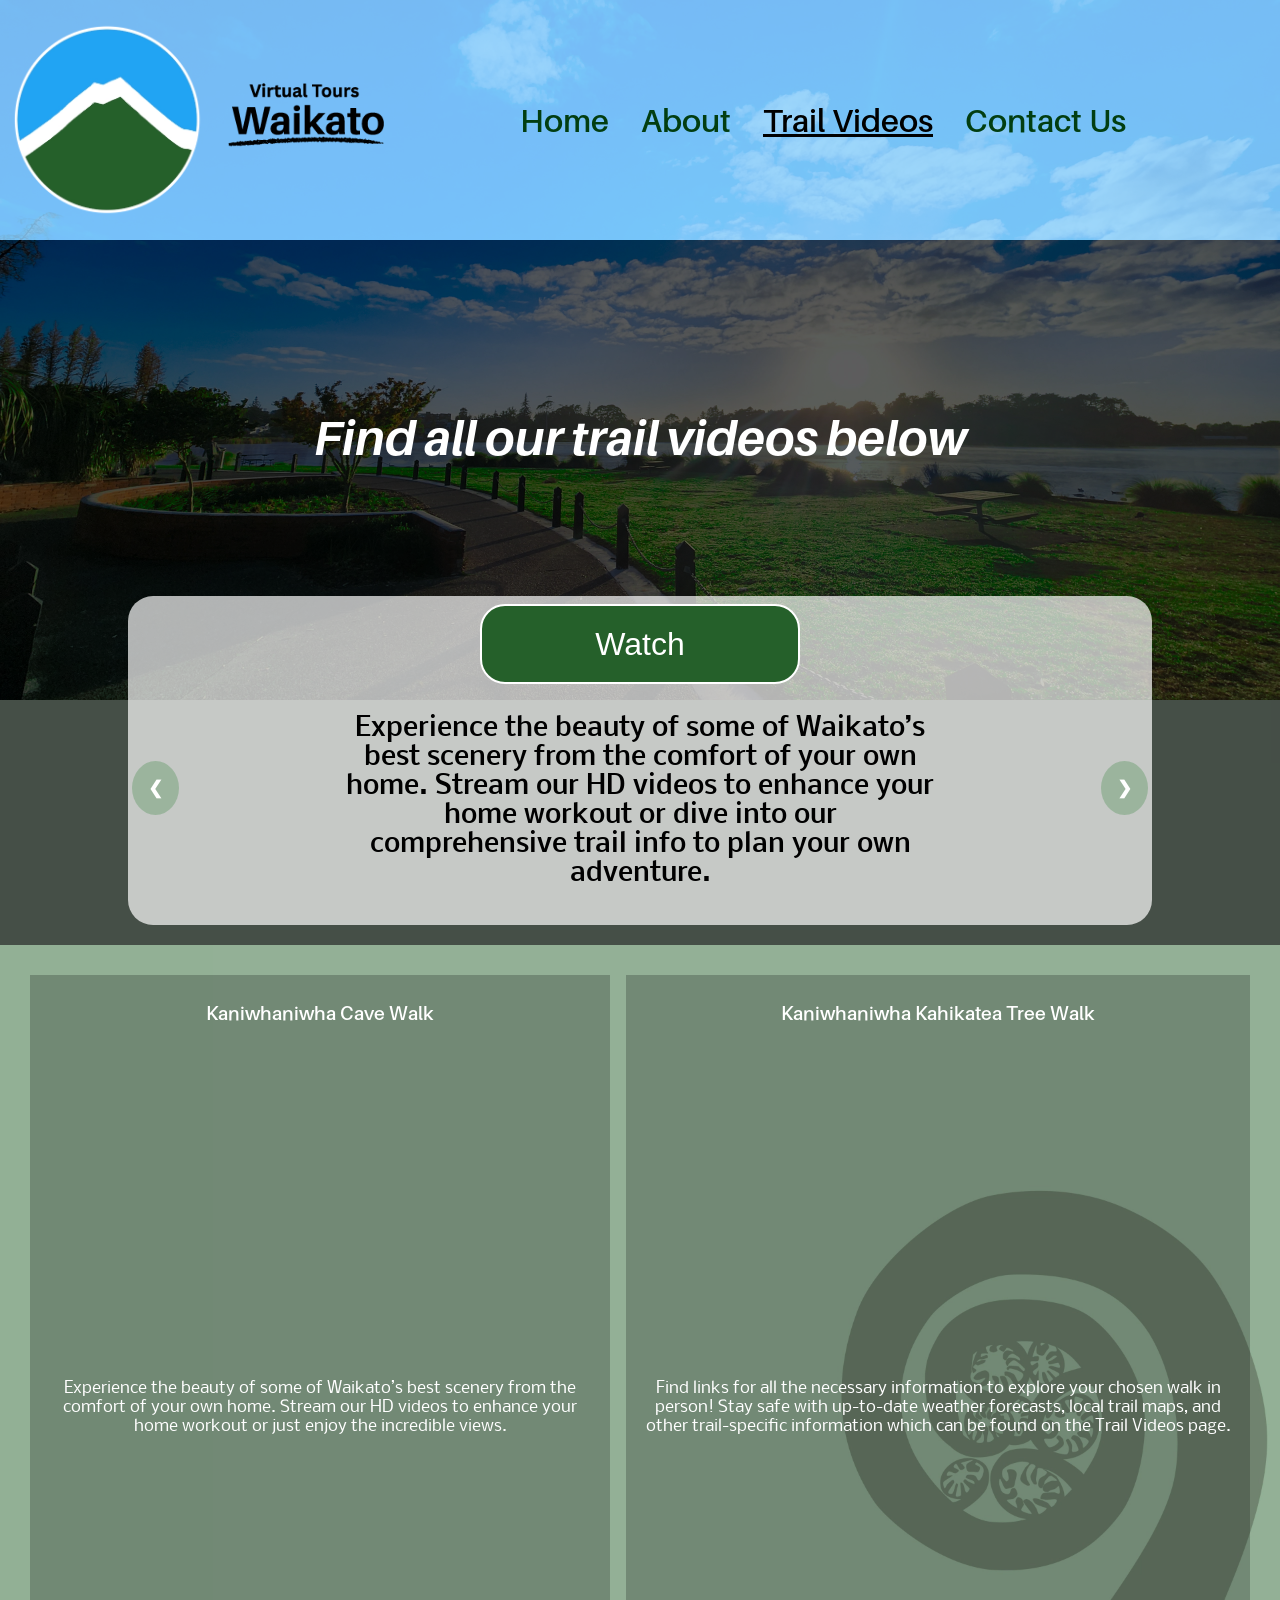
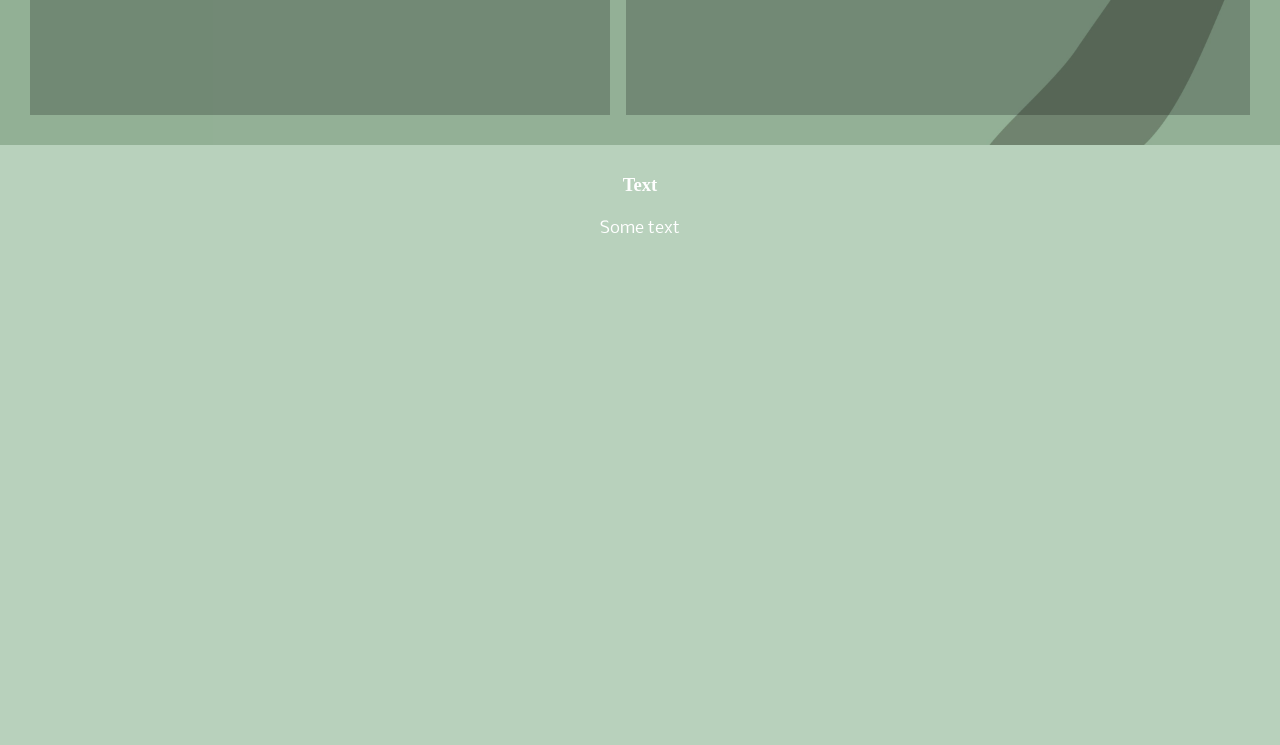
==== videos.html @ e2118567 "Add files via upload Uploaded initial website files" ====
<!Doctype html>
<html lang="en>">
    <head>
        <title>Virtual Tours Waikato | Virtual Walking Videos | Trail Videos Waikato</title>
        <meta charset="UTF-8">
        <meta name="viewport" content="width=device-width, initial-scale=1.0" />
        <link rel="stylesheet" href="css/styles.css">
    </head>
    <body>
        <img src="images/Ham_Lake_1.webp" class="background">
        <div class="content-wrapper">
            
            <div class="top-nav">
                <div class="nav-image">
                    <img src="images/Logo400.webp" alt="Virtual Tours Waikato Logo">
                    <img src="images/Waikato_TextB.png" alt="Virtual Tours Waikato">
                </div>
                <a href="index.html">Home</a>
                <a href="about.html">About</a>
                <a href="tours.html" class="active">Trail Videos</a>
                <a href="contact.html">Contact Us</a>
            </div>
            <div class="header">
                    <div class="logo">
                        <h1>Walking Videos Directory</h1>
                        <h2>Find all our trail videos below</h2>
                    </div>
                    <div class="slideshow-container">
                        <div class="mySlides1">
                        <button href="">Watch</button>
                        <p>Experience the beauty of some of Waikato’s best scenery from the comfort of your own home. 
                            Stream our HD videos to enhance your home workout or dive into our comprehensive trail info to 
                            plan your own adventure.</p>
                        </div>
                        <div class="mySlides1">
                            <button href="">Explore</button>
                            <p>Experience the beauty of some of Waikato’s best scenery from the comfort of your own home. 
                                Stream our HD videos to enhance your home workout or dive into our comprehensive trail info to 
                                plan your own adventure.</p>
                        </div>
                        <div class="mySlides1">
                            <button href="">Share</button>
                            <p>Experience the beauty of some of Waikato’s best scenery from the comfort of your own home. 
                                Stream our HD videos to enhance your home workout or dive into our comprehensive trail info to 
                                plan your own adventure.</p>
                        </div>
                        <a class="prev" onclick="plusSlides(-1,0)">❮</a>
                        <a class="next" onclick="plusSlides(1,0)">❯</a>
                    </div>
            </div>
            <div class="section-cards text">
                <div class="flex-container three no-background">
                    <h2>Kaniwhaniwha Cave Walk</h2>
                    <iframe width="560" height="315" src="https://www.youtube.com/embed/Gx48ieoB7_0?si=S-WtvIYRSiI9zPl1" title="YouTube video player" frameborder="0" allow="accelerometer; autoplay; clipboard-write; encrypted-media; gyroscope; picture-in-picture; web-share" referrerpolicy="strict-origin-when-cross-origin" allowfullscreen></iframe>
                    <p>Experience the beauty of some of Waikato’s best scenery from the comfort of your own home. Stream our HD videos to enhance your home workout or just enjoy the incredible views. </p>
                </div>
                <div class="flex-container four no-background">
                    <h2>Kaniwhaniwha Kahikatea Tree Walk</h2>
                    <iframe width="560" height="315" src="https://www.youtube.com/embed/CWHQrRTlXvQ?si=AcVnZcwRAbgIYSx1" title="YouTube video player" frameborder="0" allow="accelerometer; autoplay; clipboard-write; encrypted-media; gyroscope; picture-in-picture; web-share" referrerpolicy="strict-origin-when-cross-origin" allowfullscreen></iframe>
                    <p>Find links for all the necessary information to explore your chosen walk in person! Stay safe with up-to-date weather forecasts, local trail maps, and other trail-specific information which can be found on the Trail Videos page.</p>
                </div>
            </div>
            <div class="section">
                <div class="flex-container wide">
                    <h3>Text</h3>
                    <p>Some text</p>
                </div>
            </div>
        </div>
        <script src="javascript/imagescript.js"></script>
    </body>
</html>
---- css/styles.css ----
@font-face {
    font-family: 'Aileron-Local';
    src: url(../fonts/Aileron-SemiBold.otf);
    font-weight: bold;
}
@font-face {
    font-family: 'Aileron-Local';
    src: url(../fonts/Aileron-Regular.otf);
}
@font-face {
    font-family: 'Aileron-Local';
    src: url(../fonts/Aileron-BoldItalic.otf);
    font-weight: bold;
    font-style: italic;
}
@font-face {
    font-family: 'Bebas-Local';
    src: url(../fonts/BebasNeue-Regular.ttf);
}
@font-face {
    font-family: 'Nobile Regular';
    font-style: normal;
    font-weight: normal;
    src: local('Nobile Regular'), url('../fonts/Nobile-Regular.woff') format('woff');
    }
    

    @font-face {
    font-family: 'Nobile Italic';
    font-style: normal;
    font-weight: normal;
    src: local('Nobile Italic'), url('../fonts/Nobile-Italic.woff') format('woff');
    }
    

    @font-face {
    font-family: 'Nobile Medium';
    font-style: normal;
    font-weight: normal;
    src: local('Nobile Medium'), url('../fonts/Nobile-Medium.woff') format('woff');
    }
    

    @font-face {
    font-family: 'Nobile Medium Italic';
    font-style: normal;
    font-weight: normal;
    src: local('Nobile Medium Italic'), url('../fonts/Nobile-MediumItalic.woff') format('woff');
    }
    

    @font-face {
    font-family: 'Nobile Bold';
    font-style: normal;
    font-weight: normal;
    src: local('Nobile Bold'), url('../fonts/Nobile-Bold.woff') format('woff');
    }
    

    @font-face {
    font-family: 'Nobile Bold Italic';
    font-style: normal;
    font-weight: normal;
    src: local('Nobile Bold Italic'), url('../fonts/Nobile-BoldItalic.woff') format('woff');
    }
* {
    box-sizing: border-box;
}
body {
    margin: 0px;
    background: #b8d1bc;
}
body p{
    font-family: 'Nobile Medium';
    padding: 4px;
}
img.background {
    position: fixed;
    top: 0;
    left: 0;
    object-fit: contain;
    width: 100vw;
    z-index: -1;
}
div.content-wrapper {
    width: 100%;
}
div.top-nav {
    display: flex;
    column-gap: 2em;
    justify-content: left;
    align-items: center;
    flex-wrap: wrap;
    padding: 8px;
    background: #90d4ffd2; 
    height: 15em;
    width:100%;
    position: absolute;
    top:0;
}
div.nav-image{
    margin-right: 5em; 
}
div.nav-image img {
    float: left;
    height: 200px;
    width: auto;
    object-fit: contain;
}
div.top-nav a{
    color: rgb(2, 62, 17);
    display: block;
    font-size: 2em;
    text-decoration: none;
    transition: 1s;
    font-family: 'Aileron-Local';
    font-weight: bold;
}
div.top-nav a:hover{
    text-decoration: underline;
    color:black;
}
div.top-nav a.active {
    text-decoration: underline;
    color:black;
}
div.header {
    margin-top: 15em;
    height: fit-content;
    overflow: hidden;
    background-position: center;
    background-size: cover;
    padding-bottom: 20px;
    background: rgba(0, 0, 0, 0.622);
}
div.logo{
    margin-top: 8em;
    margin-left: auto;
    margin-right: auto;
    margin-bottom: 8em;
    width: auto;
    height: 100px;
    text-align: center;
    align-content: start;
    color: rgb(255, 255, 255);
    
}
div.logo h1{
    display: none;
}
div.logo h2{
       font-size: 3em;
       font-family: 'Aileron-Local';
       font-weight: bold;
       font-style: italic;
}
div.slideshow-container{
    text-align: center;
    width: 80%;
    position: relative;
    margin-left: auto;
    margin-right: auto;
    padding: 8px;
    /* background: #414141a4; */
    background: #ffffffb0;
    border-radius: 25px;
}
div.slideshow-container button{
    background: #25602a;
    color: #ffffff;
    border-radius: 25px;
    border: 2px #ffffff solid;
    width: 10em;
    height: 2.5em;
    font-size: 2em;
    padding: 6px;
}
div.slideshow-container p{
    color: rgb(0, 0, 0);
    margin-left: 8em;
    margin-right: 8em;
    font-size: 1.6em;
}
.mySlides1 {
    display: none;
}
.prev, .next {
    cursor: pointer;
    position: absolute;
    background: #92b095d2;
    top: 50%;
    width: auto;
    margin-top: 0px;
    padding: 16px;
    color: white;
    font-weight: bold;
    font-size: 18px;
    transition: 0.6s ease;
    border-radius: 0 3px 3px 0;
    user-select: none;
}
.next {
    right: 4px;
    border-radius: 50%;
}
.prev {
    left: 4px;
    border-radius: 50%;
}
.prev:hover, .next:hover {
    background-color: #547e58;
    color: black;
}
div.section{
    display: flex;
    color: #ffffff;
    height: fit-content;
}
div.section-cards {
    display: flex;
    column-count: 2;
    column-gap: 1em;
    column-width: auto;
    flex-wrap: nowrap;
    background: #92b095;
    background-image: url("../images/koru.webp");
    background-position: bottom 0px right 0px;
    background-size:contain;
    background-repeat: no-repeat;
    color: #ffffff;
    height: 800px;
    padding: 30px;
}

.two{
    width: 60%;
    text-align: center;
}
div.flex-container {
    text-align: center;
    padding: 10px;
}
div.flex-container h2 {
    font-size: 1.2em;
    font-family: 'Aileron-Local';
    font-weight: bold;
}
div.flex-container p{
    font-family: 'Nobile Regular';
}
.one{
    width: 40%;
}
div.no-background {
    background-image: none;
    /* background: #90D5FF; */
    background: #00000039;
    color: rgb(255, 255, 255);
}
.wide{
    width: 100%;
    height: 600px;
}
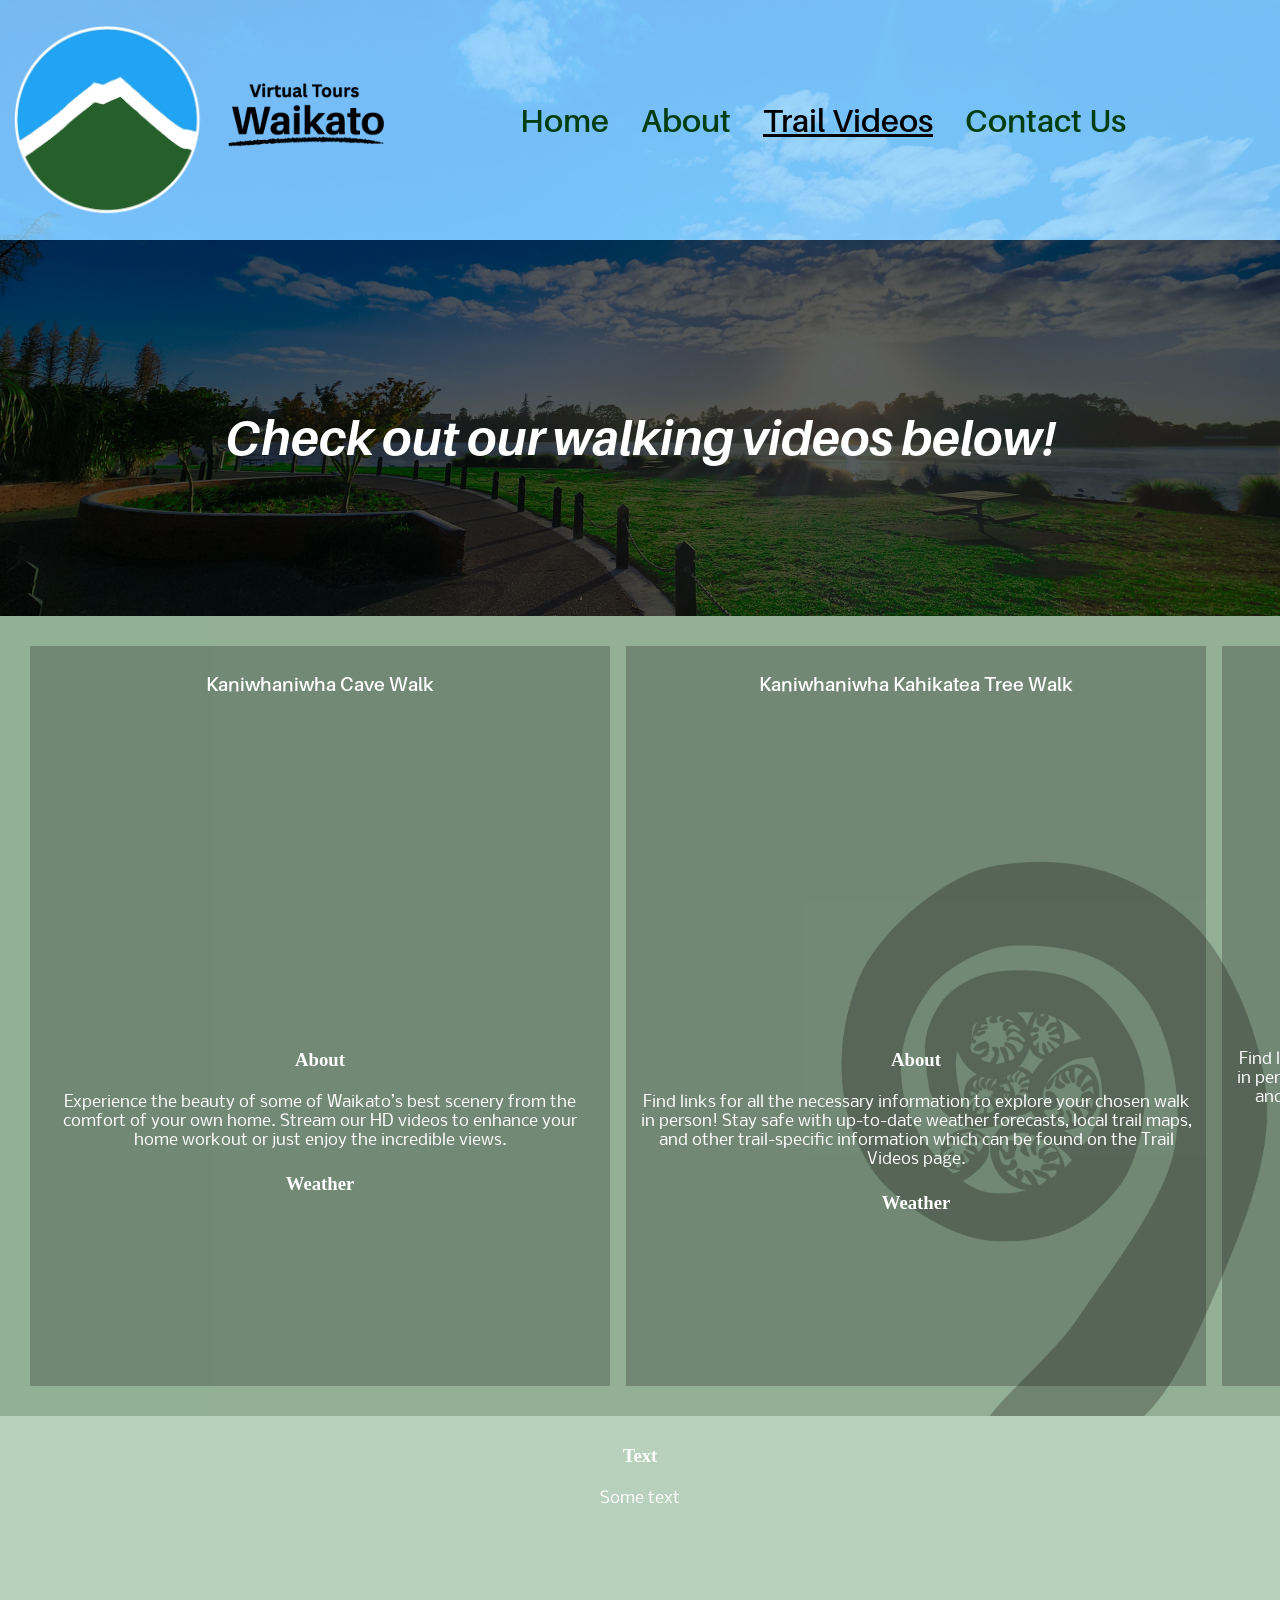
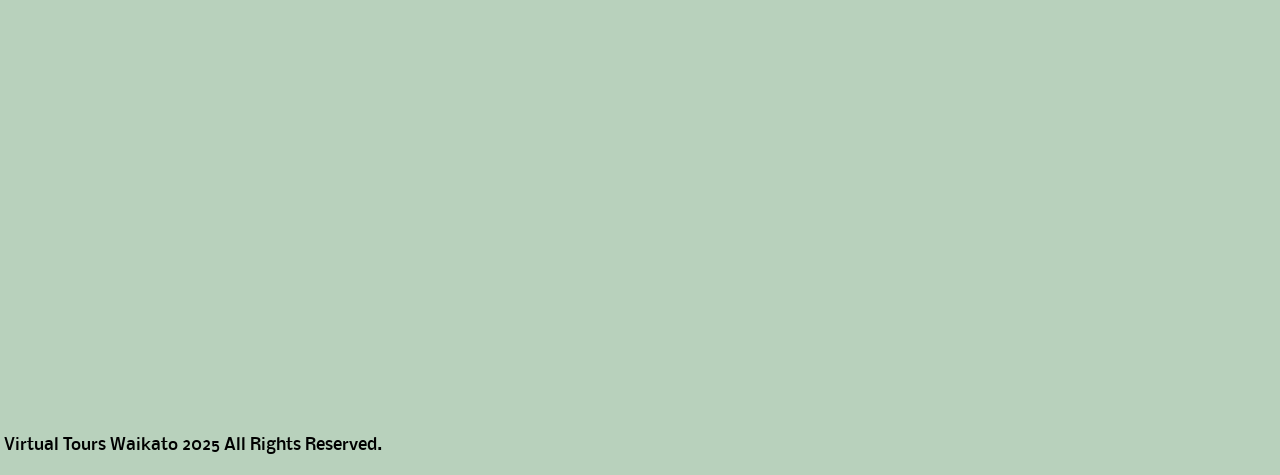
==== commit 01bdd78a: "Add files via upload Added images, resized images, and added weather widgets." ====
--- a/videos.html
+++ b/videos.html
@@ -17,48 +17,43 @@
                 </div>
                 <a href="index.html">Home</a>
                 <a href="about.html">About</a>
-                <a href="tours.html" class="active">Trail Videos</a>
+                <a href="videos.html" class="active">Trail Videos</a>
                 <a href="contact.html">Contact Us</a>
             </div>
             <div class="header">
                     <div class="logo">
                         <h1>Walking Videos Directory</h1>
-                        <h2>Find all our trail videos below</h2>
-                    </div>
-                    <div class="slideshow-container">
-                        <div class="mySlides1">
-                        <button href="">Watch</button>
-                        <p>Experience the beauty of some of Waikato’s best scenery from the comfort of your own home. 
-                            Stream our HD videos to enhance your home workout or dive into our comprehensive trail info to 
-                            plan your own adventure.</p>
-                        </div>
-                        <div class="mySlides1">
-                            <button href="">Explore</button>
-                            <p>Experience the beauty of some of Waikato’s best scenery from the comfort of your own home. 
-                                Stream our HD videos to enhance your home workout or dive into our comprehensive trail info to 
-                                plan your own adventure.</p>
-                        </div>
-                        <div class="mySlides1">
-                            <button href="">Share</button>
-                            <p>Experience the beauty of some of Waikato’s best scenery from the comfort of your own home. 
-                                Stream our HD videos to enhance your home workout or dive into our comprehensive trail info to 
-                                plan your own adventure.</p>
-                        </div>
-                        <a class="prev" onclick="plusSlides(-1,0)">❮</a>
-                        <a class="next" onclick="plusSlides(1,0)">❯</a>
+                        <h2>Check out our walking videos below!</h2>
                     </div>
             </div>
             <div class="section-cards text">
                 <div class="flex-container three no-background">
                     <h2>Kaniwhaniwha Cave Walk</h2>
                     <iframe width="560" height="315" src="https://www.youtube.com/embed/Gx48ieoB7_0?si=S-WtvIYRSiI9zPl1" title="YouTube video player" frameborder="0" allow="accelerometer; autoplay; clipboard-write; encrypted-media; gyroscope; picture-in-picture; web-share" referrerpolicy="strict-origin-when-cross-origin" allowfullscreen></iframe>
+                    <h3>About</h3>
                     <p>Experience the beauty of some of Waikato’s best scenery from the comfort of your own home. Stream our HD videos to enhance your home workout or just enjoy the incredible views. </p>
+                    <h3>Weather</h3>
+                    <iframe id="widget-iframe" width="560px" height="200px"
+ src="https://www.yr.no/en/content/2-6240720/table.html" allowtransparency="true" style="border:none"></iframe>
                 </div>
                 <div class="flex-container four no-background">
                     <h2>Kaniwhaniwha Kahikatea Tree Walk</h2>
                     <iframe width="560" height="315" src="https://www.youtube.com/embed/CWHQrRTlXvQ?si=AcVnZcwRAbgIYSx1" title="YouTube video player" frameborder="0" allow="accelerometer; autoplay; clipboard-write; encrypted-media; gyroscope; picture-in-picture; web-share" referrerpolicy="strict-origin-when-cross-origin" allowfullscreen></iframe>
+                    <h3>About</h3>
                     <p>Find links for all the necessary information to explore your chosen walk in person! Stay safe with up-to-date weather forecasts, local trail maps, and other trail-specific information which can be found on the Trail Videos page.</p>
+                <h3>Weather</h3>
+                <iframe id="widget-iframe" width="560px" height="200px"
+ src="https://www.yr.no/en/content/2-6240720/table.html" allowtransparency="true" style="border:none"></iframe>
                 </div>
+                <div class="flex-container four no-background">
+                    <h2>Pakahakaha Walk</h2>
+                    <iframe width="560" height="315" src="https://www.youtube.com/embed/1mm7AN03ols?si=Ugg0sV1-GuYXLGyC" title="YouTube video player" frameborder="0" allow="accelerometer; autoplay; clipboard-write; encrypted-media; gyroscope; picture-in-picture; web-share" referrerpolicy="strict-origin-when-cross-origin" allowfullscreen></iframe>
+                    <p>Find links for all the necessary information to explore your chosen walk in person! Stay safe with up-to-date weather forecasts, local trail maps, and other trail-specific information which can be found on the Trail Videos page.</p>
+                    <h3>Weather</h3>
+                    <iframe id="widget-iframe" width="560px" height="200px"
+ src="https://www.yr.no/en/content/2-6235414/table.html" allowtransparency="true" style="border:none"></iframe>
+                </div>
+                
             </div>
             <div class="section">
                 <div class="flex-container wide">
@@ -67,6 +62,11 @@
                 </div>
             </div>
         </div>
+        <div class="footer">
+            <div class="white-line">
+            </div>
+            <p>Virtual Tours Waikato 2025 All Rights Reserved.</p>
+        </div>
         <script src="javascript/imagescript.js"></script>
     </body>
 </html>
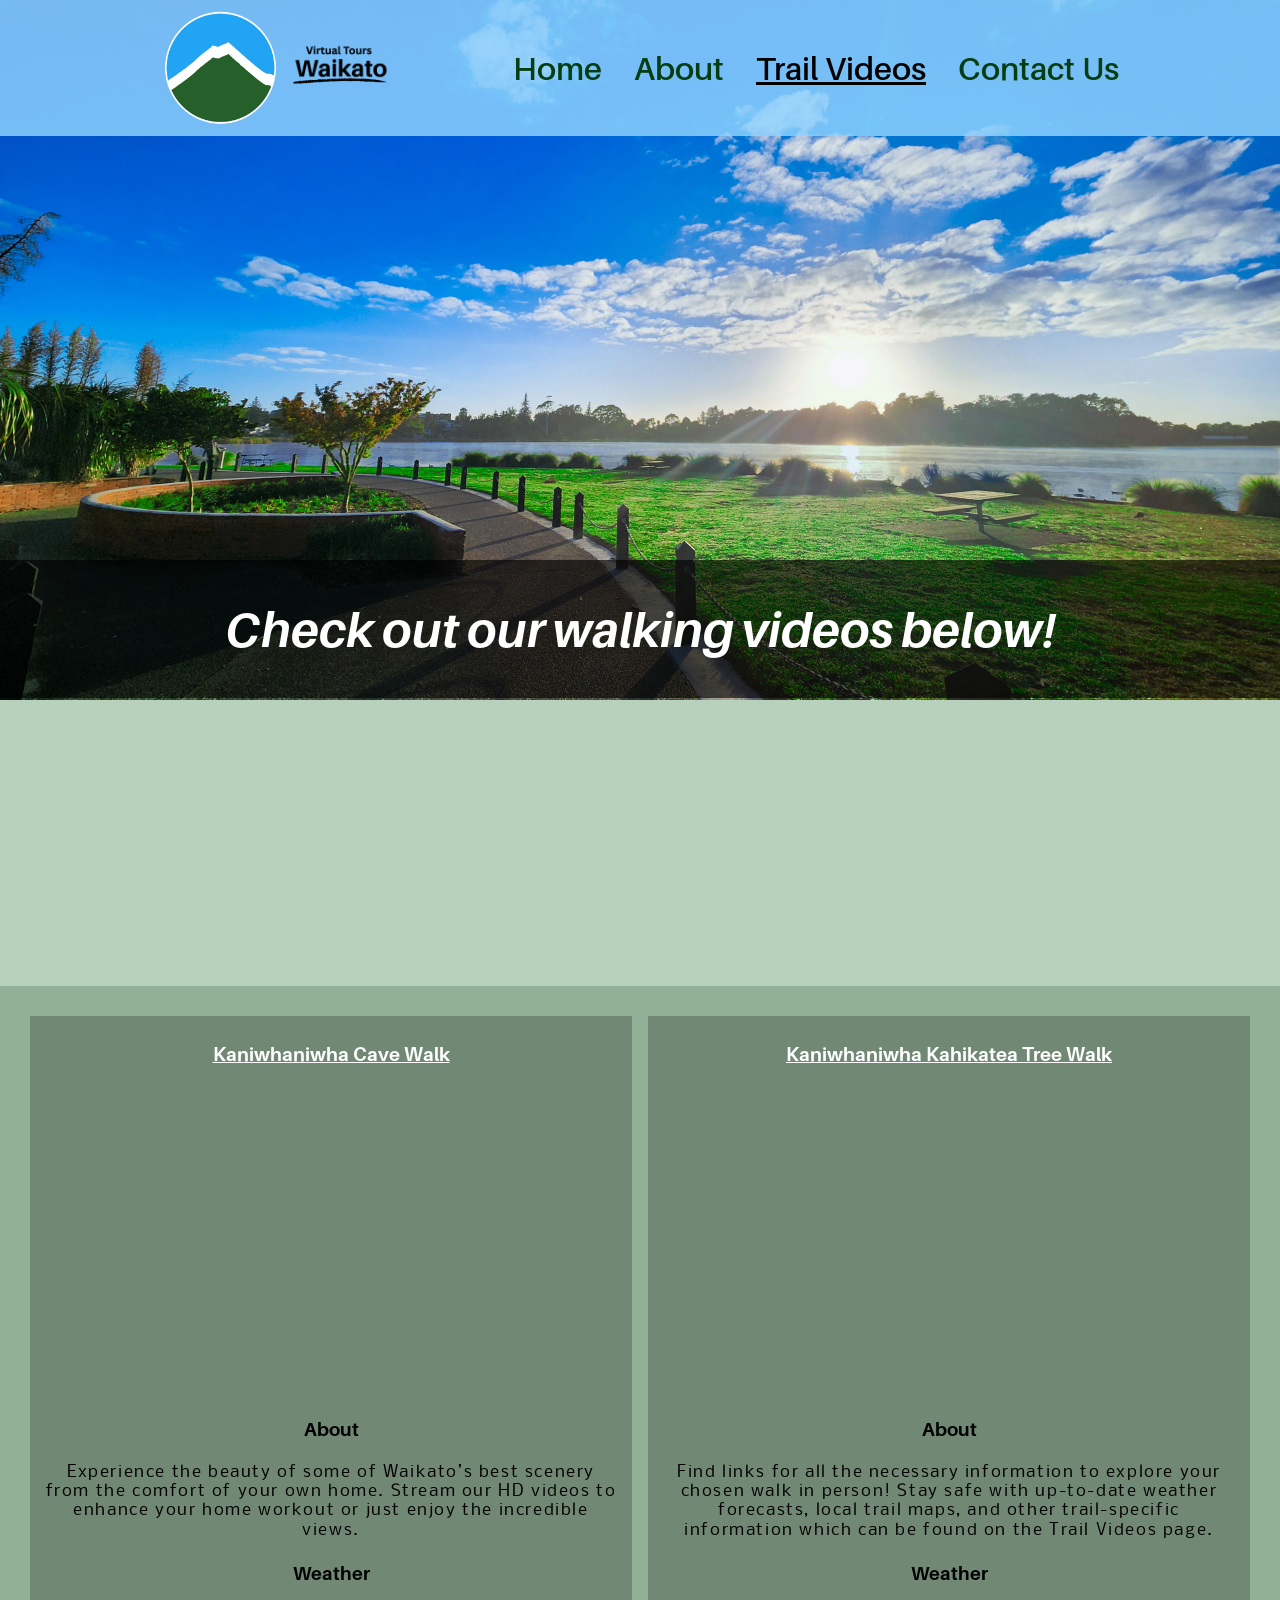
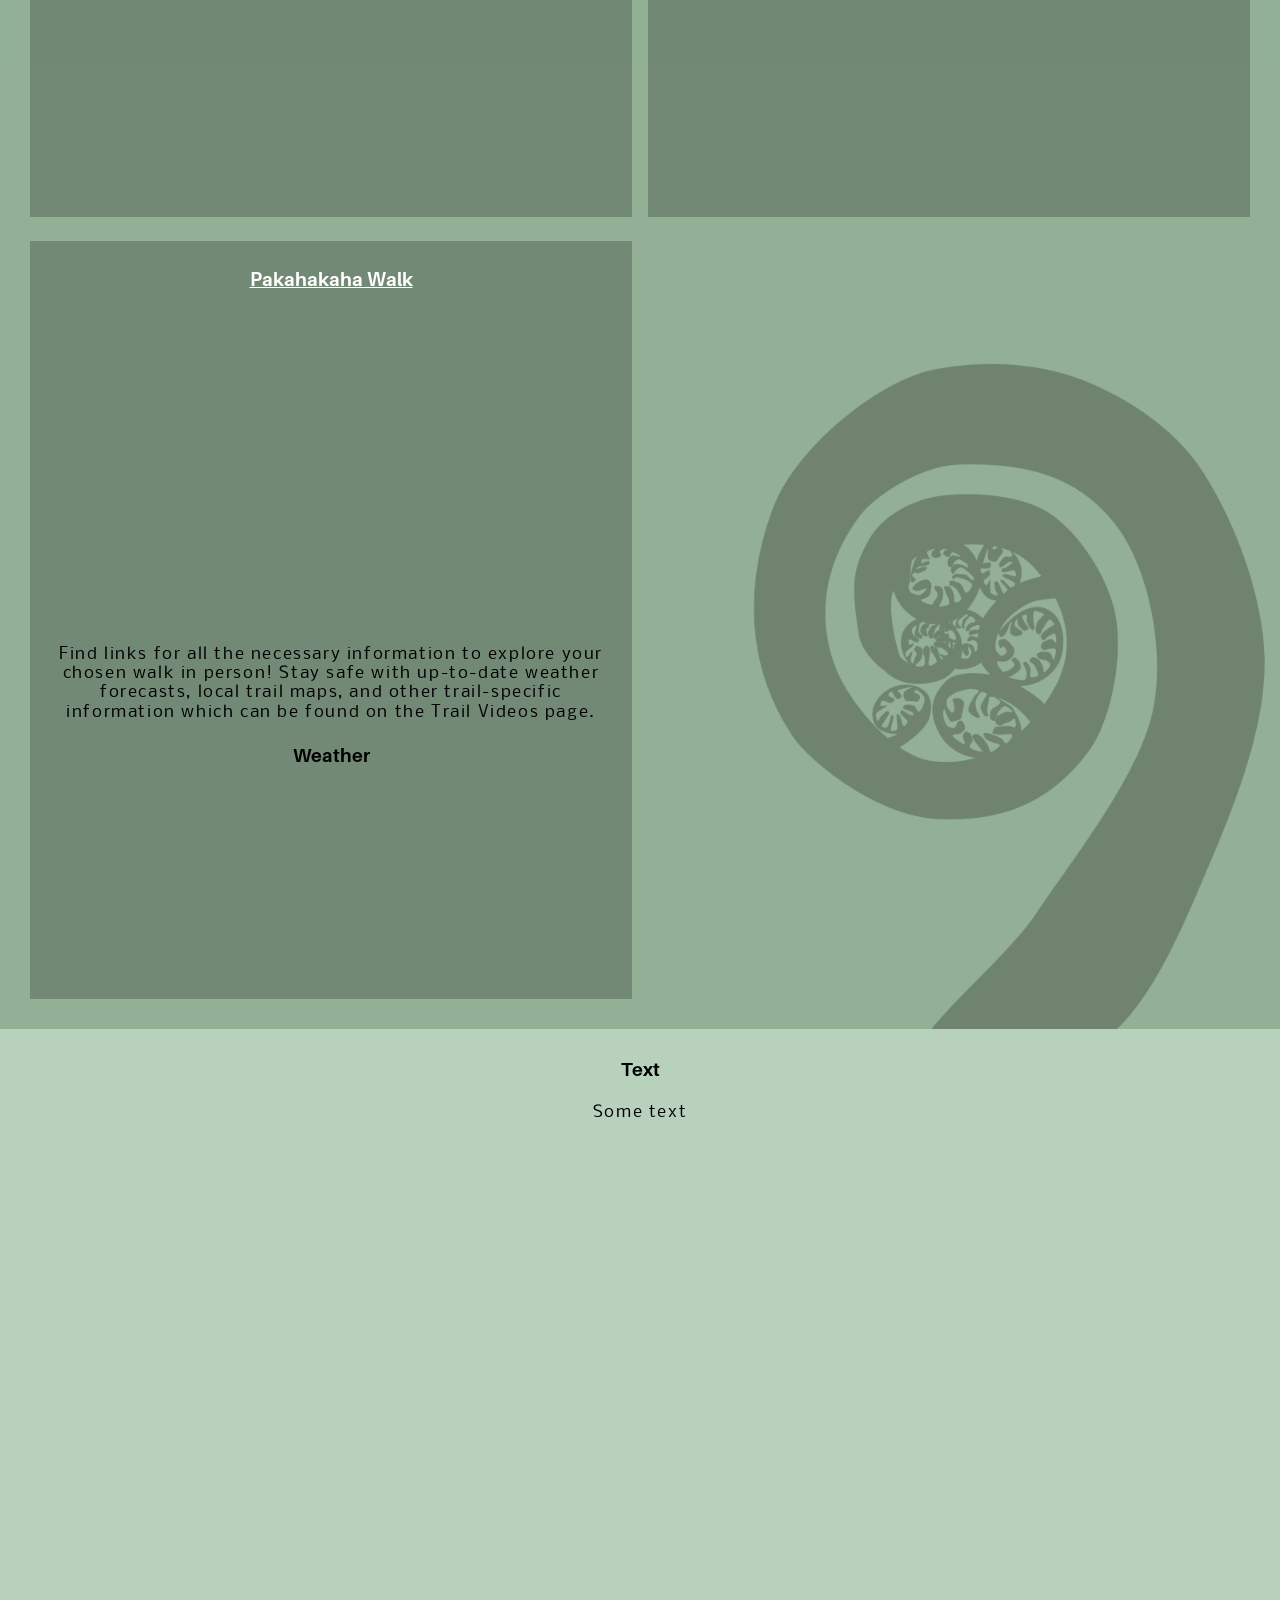
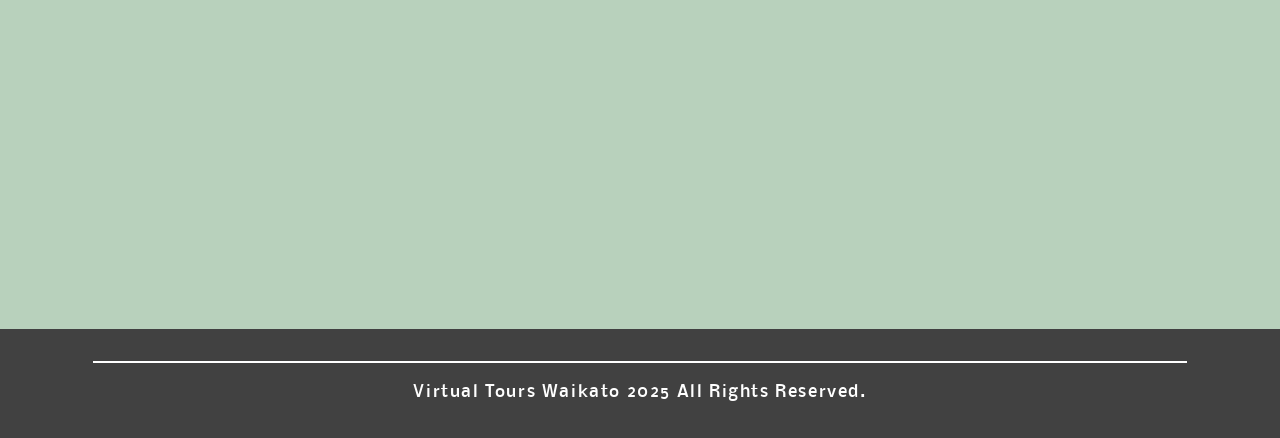
==== commit 1b997273: "Add files via upload updated format" ====
--- a/videos.html
+++ b/videos.html
@@ -28,7 +28,7 @@
             </div>
             <div class="section-cards text">
                 <div class="flex-container three no-background">
-                    <h2>Kaniwhaniwha Cave Walk</h2>
+                    <h2 class="videos">Kaniwhaniwha Cave Walk</h2>
                     <iframe width="560" height="315" src="https://www.youtube.com/embed/Gx48ieoB7_0?si=S-WtvIYRSiI9zPl1" title="YouTube video player" frameborder="0" allow="accelerometer; autoplay; clipboard-write; encrypted-media; gyroscope; picture-in-picture; web-share" referrerpolicy="strict-origin-when-cross-origin" allowfullscreen></iframe>
                     <h3>About</h3>
                     <p>Experience the beauty of some of Waikato’s best scenery from the comfort of your own home. Stream our HD videos to enhance your home workout or just enjoy the incredible views. </p>
@@ -37,7 +37,7 @@
  src="https://www.yr.no/en/content/2-6240720/table.html" allowtransparency="true" style="border:none"></iframe>
                 </div>
                 <div class="flex-container four no-background">
-                    <h2>Kaniwhaniwha Kahikatea Tree Walk</h2>
+                    <h2 class="videos">Kaniwhaniwha Kahikatea Tree Walk</h2>
                     <iframe width="560" height="315" src="https://www.youtube.com/embed/CWHQrRTlXvQ?si=AcVnZcwRAbgIYSx1" title="YouTube video player" frameborder="0" allow="accelerometer; autoplay; clipboard-write; encrypted-media; gyroscope; picture-in-picture; web-share" referrerpolicy="strict-origin-when-cross-origin" allowfullscreen></iframe>
                     <h3>About</h3>
                     <p>Find links for all the necessary information to explore your chosen walk in person! Stay safe with up-to-date weather forecasts, local trail maps, and other trail-specific information which can be found on the Trail Videos page.</p>
@@ -46,7 +46,7 @@
  src="https://www.yr.no/en/content/2-6240720/table.html" allowtransparency="true" style="border:none"></iframe>
                 </div>
                 <div class="flex-container four no-background">
-                    <h2>Pakahakaha Walk</h2>
+                    <h2 class="videos">Pakahakaha Walk</h2>
                     <iframe width="560" height="315" src="https://www.youtube.com/embed/1mm7AN03ols?si=Ugg0sV1-GuYXLGyC" title="YouTube video player" frameborder="0" allow="accelerometer; autoplay; clipboard-write; encrypted-media; gyroscope; picture-in-picture; web-share" referrerpolicy="strict-origin-when-cross-origin" allowfullscreen></iframe>
                     <p>Find links for all the necessary information to explore your chosen walk in person! Stay safe with up-to-date weather forecasts, local trail maps, and other trail-specific information which can be found on the Trail Videos page.</p>
                     <h3>Weather</h3>
@@ -55,9 +55,9 @@
                 </div>
                 
             </div>
-            <div class="section">
+            <div class="section-picture-view">
                 <div class="flex-container wide">
-                    <h3>Text</h3>
+                    <h3 class="home-page">Text</h3>
                     <p>Some text</p>
                 </div>
             </div>
--- a/css/styles.css
+++ b/css/styles.css
@@ -1,11 +1,11 @@
 @font-face {
     font-family: 'Aileron-Local';
+    src: url(../fonts/Aileron-Bold.otf);
+}
+@font-face {
+    font-family: 'Aileron-Local-SemiB';
     src: url(../fonts/Aileron-SemiBold.otf);
     font-weight: bold;
-}
-@font-face {
-    font-family: 'Aileron-Local';
-    src: url(../fonts/Aileron-Regular.otf);
 }
 @font-face {
     font-family: 'Aileron-Local';
@@ -63,6 +63,19 @@
     font-weight: normal;
     src: local('Nobile Bold Italic'), url('../fonts/Nobile-BoldItalic.woff') format('woff');
     }
+@keyframes slide-in {
+    from {
+        translate: 100% 0;
+        scale: 200% 1;
+        opacity: 0;
+    }
+      
+    to {
+        translate: 0 0;
+        scale: 100% 1;
+        opacity: 1;
+    }
+}
 * {
     box-sizing: border-box;
 }
@@ -71,8 +84,10 @@
     background: #b8d1bc;
 }
 body p{
-    font-family: 'Nobile Medium';
+    font-family: 'Nobile Regular';
     padding: 4px;
+    letter-spacing: 0.1em;
+    line-height: 1.2em;
 }
 img.background {
     position: fixed;
@@ -88,12 +103,12 @@
 div.top-nav {
     display: flex;
     column-gap: 2em;
-    justify-content: left;
+    justify-content: center;
     align-items: center;
     flex-wrap: wrap;
     padding: 8px;
     background: #90d4ffd2; 
-    height: 15em;
+    height: 8.5em;
     width:100%;
     position: absolute;
     top:0;
@@ -103,7 +118,7 @@
 }
 div.nav-image img {
     float: left;
-    height: 200px;
+    height: 120px;
     width: auto;
     object-fit: contain;
 }
@@ -113,7 +128,7 @@
     font-size: 2em;
     text-decoration: none;
     transition: 1s;
-    font-family: 'Aileron-Local';
+    font-family: 'Aileron-Local-SemiB';
     font-weight: bold;
 }
 div.top-nav a:hover{
@@ -125,25 +140,29 @@
     color:black;
 }
 div.header {
-    margin-top: 15em;
+    margin-top: 34em;
     height: fit-content;
     overflow: hidden;
     background-position: center;
     background-size: cover;
-    padding-bottom: 20px;
-    background: rgba(0, 0, 0, 0.622);
+    padding-bottom: 10em;
+    
 }
 div.logo{
-    margin-top: 8em;
+    margin-top: 1em;
     margin-left: auto;
     margin-right: auto;
     margin-bottom: 8em;
     width: auto;
-    height: 100px;
-    text-align: center;
-    align-content: start;
+    text-align: center;
+    align-content: center;
     color: rgb(255, 255, 255);
-    
+    background: rgba(0, 0, 0, 0.622);
+    
+}
+div.logo p{
+    font-size: 2em;
+    font-family: 'Nobile Medium';
 }
 div.logo h1{
     display: none;
@@ -160,13 +179,15 @@
     position: relative;
     margin-left: auto;
     margin-right: auto;
-    padding: 8px;
-    /* background: #414141a4; */
+    padding: 12px;
     background: #ffffffb0;
     border-radius: 25px;
+    height: 500px;
 }
 div.slideshow-container button{
-    background: #25602a;
+    font-family: 'Aileron-Local-SemiB';
+    background: linear-gradient(to left, #25602a 50%, #90d4ff 50%) right;
+    background-size: 200% 100%;
     color: #ffffff;
     border-radius: 25px;
     border: 2px #ffffff solid;
@@ -174,25 +195,50 @@
     height: 2.5em;
     font-size: 2em;
     padding: 6px;
+    transition: 1s ease;
+}
+div.slideshow-container button:hover {
+    cursor: pointer;
+    background-position: left;
+    color: black;
 }
 div.slideshow-container p{
     color: rgb(0, 0, 0);
-    margin-left: 8em;
-    margin-right: 8em;
+    margin-left: 2em;
+    margin-right: 2em;
     font-size: 1.6em;
+    transition: 2s;
 }
 .mySlides1 {
     display: none;
+}
+div.side-by-side {
+    margin-top: 2em;
+    display: grid;
+    grid-template-columns: 2fr 1fr;
+}
+div.side-by-side picture {
+    align-self: center;
+}
+div.side-by-side picture img {
+    border-radius: 15px;
+    border: 2px black solid;
+    height: 200px;
+    align-items: center;
+}
+.slide-in {
+    animation-duration: 1.5s;
+    animation-name: slide-in;
 }
 .prev, .next {
     cursor: pointer;
     position: absolute;
-    background: #92b095d2;
+    background-color: #547e58;
     top: 50%;
     width: auto;
     margin-top: 0px;
     padding: 16px;
-    color: white;
+    color: rgb(255, 255, 255);
     font-weight: bold;
     font-size: 18px;
     transition: 0.6s ease;
@@ -209,26 +255,36 @@
 }
 .prev:hover, .next:hover {
     background-color: #547e58;
-    color: black;
+    background: #92b095d2;
+    color: rgb(0, 0, 0);
 }
 div.section{
-    display: flex;
-    color: #ffffff;
-    height: fit-content;
-}
-div.section-cards {
-    display: flex;
-    column-count: 2;
-    column-gap: 1em;
-    column-width: auto;
-    flex-wrap: nowrap;
+    width: 100%;
     background: #92b095;
     background-image: url("../images/koru.webp");
     background-position: bottom 0px right 0px;
     background-size:contain;
     background-repeat: no-repeat;
     color: #ffffff;
-    height: 800px;
+    height: fit-content;
+}
+
+.section-picture-view {
+    height: 100vh;
+    background: transparent;
+}
+div.section-cards {
+    display: grid;
+    grid-template-columns: 1fr 1fr;
+    row-gap: 1.5em;
+    column-gap: 1em;
+    background: #92b095;
+    background-image: url("../images/koru.webp");
+    background-position: bottom 0px right 0px;
+    background-size:contain;
+    background-repeat: no-repeat;
+    color: #ffffff;
+    height: fit-content;
     padding: 30px;
 }
 
@@ -240,13 +296,30 @@
     text-align: center;
     padding: 10px;
 }
-div.flex-container h2 {
+div.flex-container-2{
+    display: grid;
+    grid-template-columns: 1fr 2fr;
+}
+h2.videos {
     font-size: 1.2em;
     font-family: 'Aileron-Local';
     font-weight: bold;
+    text-decoration: underline;
+}
+h2.home-page {
+    color: black;
+    text-decoration: none;
+    font-size: 2em;
+    text-decoration: none;
 }
 div.flex-container p{
     font-family: 'Nobile Regular';
+    color: black;
+}
+div.flex-container h3 {
+    color: black;
+    font-weight: bold;
+    font-family: 'Aileron-Local';
 }
 .one{
     width: 40%;
@@ -261,3 +334,21 @@
     width: 100%;
     height: 600px;
 }
+div.white-line {
+    height: 2px;
+    width: 90%;
+    margin: auto;
+    background: white;
+}
+div.footer{
+    padding: 2em;
+    background: #414141;
+    width: 100%;
+    text-align: center;
+}
+div.footer p {
+    margin-bottom: 0;
+    color: white;
+    font-family: 'Nobile Medium';
+
+}
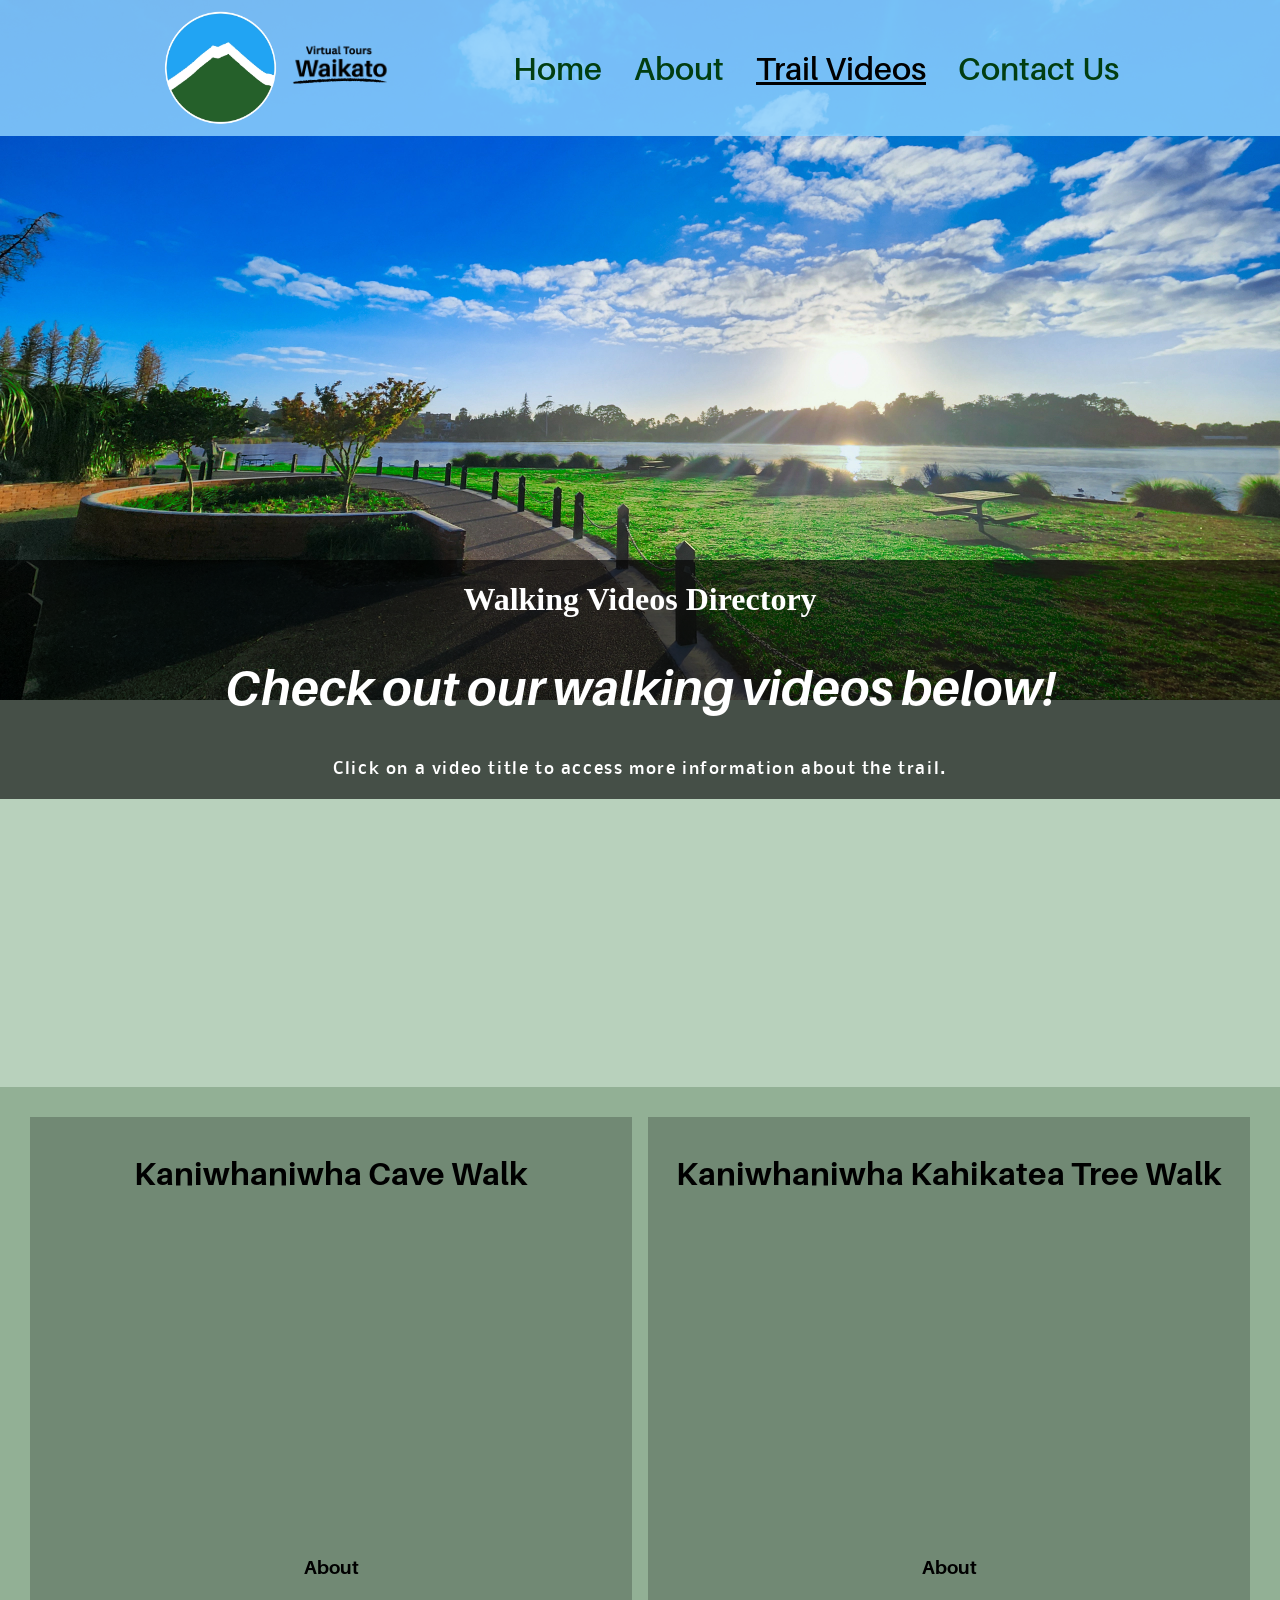
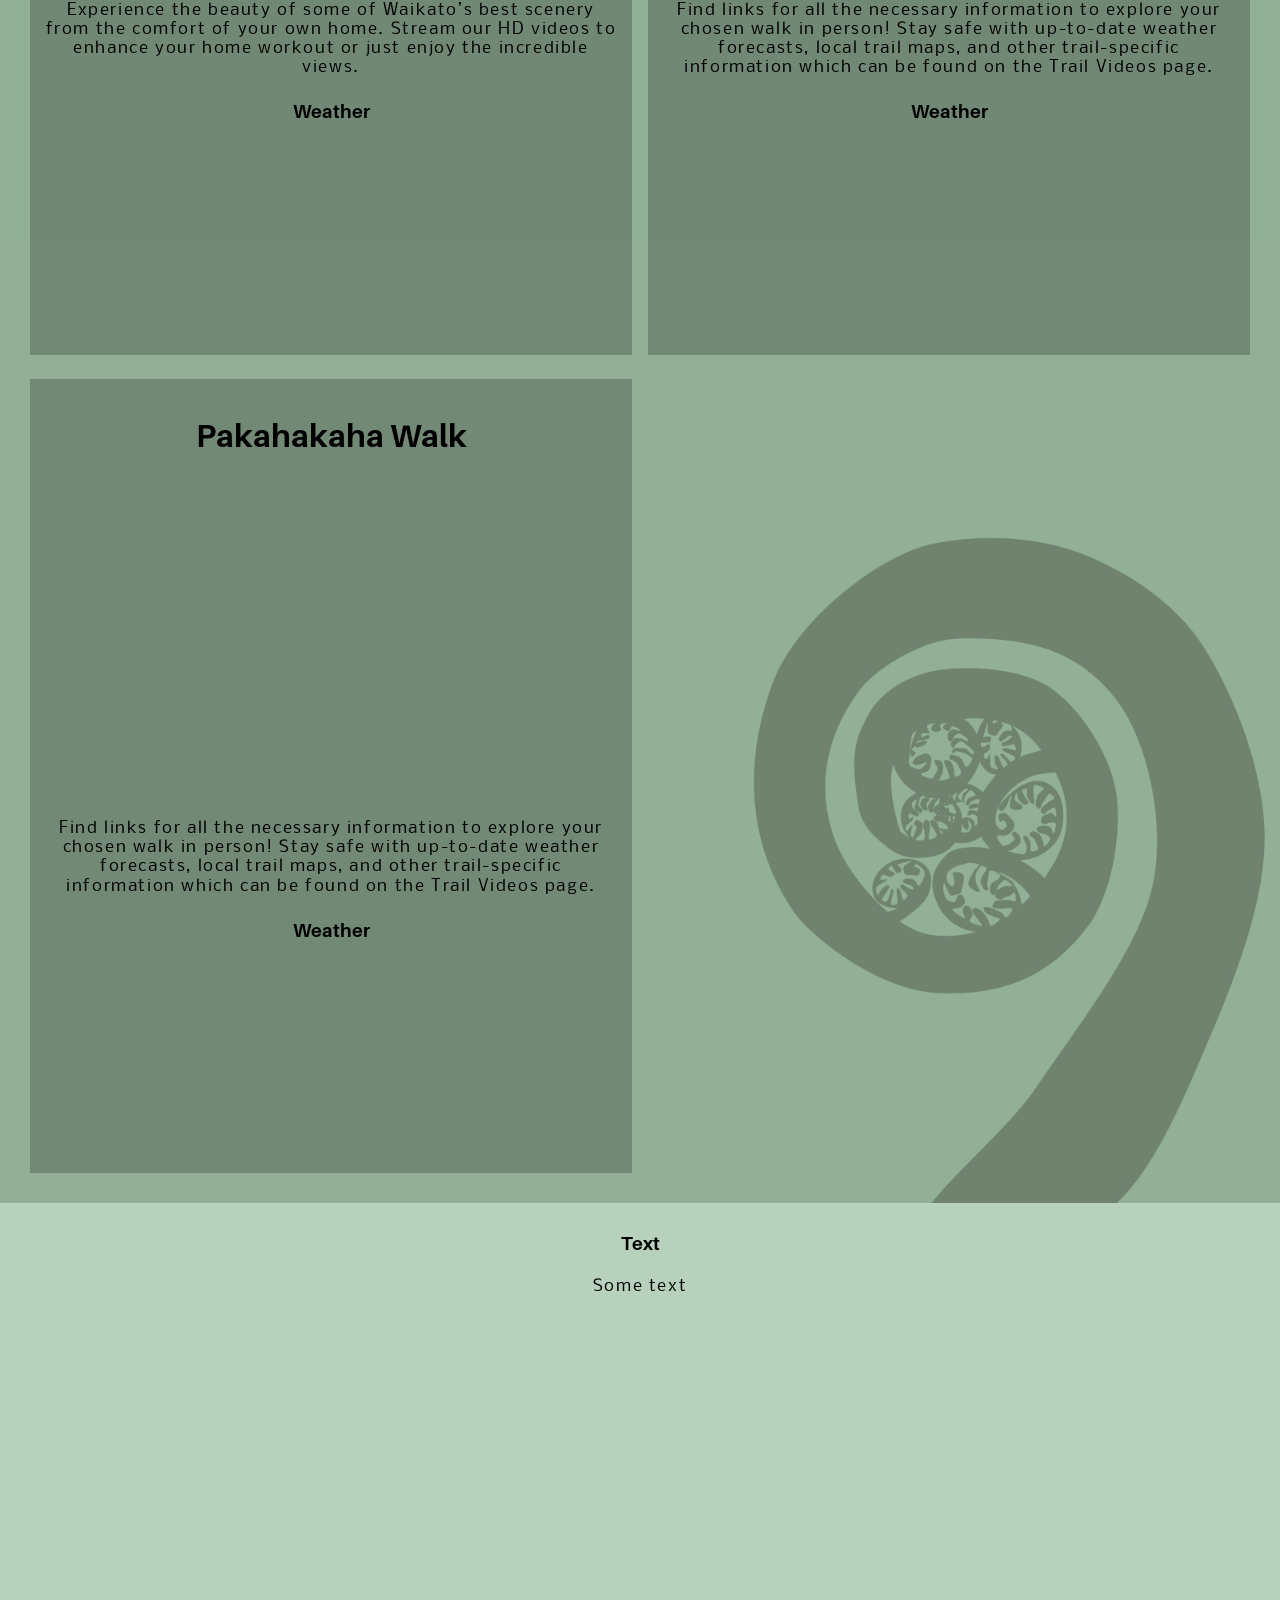
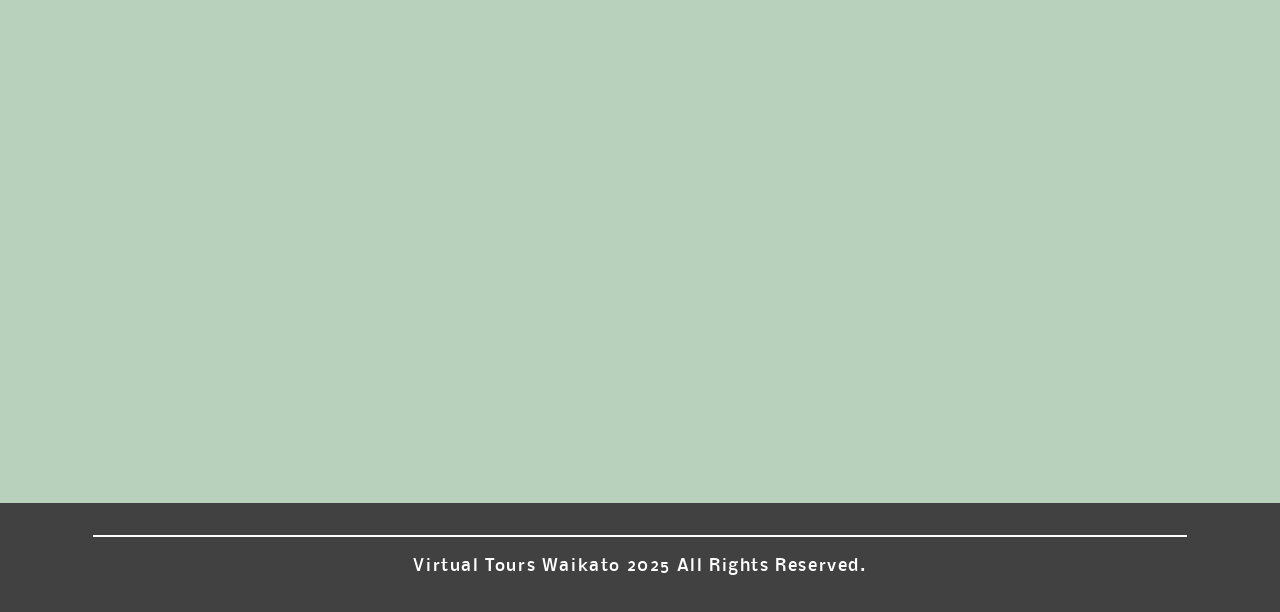
==== commit a6254517: "Add files via upload Created new page.  Added iframes for trail maps and weather" ====
--- a/videos.html
+++ b/videos.html
@@ -24,11 +24,12 @@
                     <div class="logo">
                         <h1>Walking Videos Directory</h1>
                         <h2>Check out our walking videos below!</h2>
+                        <p style="font-size: 1em;">Click on a video title to access more information about the trail.</p>
                     </div>
             </div>
             <div class="section-cards text">
                 <div class="flex-container three no-background">
-                    <h2 class="videos">Kaniwhaniwha Cave Walk</h2>
+                    <h2 class="videos link"><a href=walkOne.html>Kaniwhaniwha Cave Walk</a></h2>
                     <iframe width="560" height="315" src="https://www.youtube.com/embed/Gx48ieoB7_0?si=S-WtvIYRSiI9zPl1" title="YouTube video player" frameborder="0" allow="accelerometer; autoplay; clipboard-write; encrypted-media; gyroscope; picture-in-picture; web-share" referrerpolicy="strict-origin-when-cross-origin" allowfullscreen></iframe>
                     <h3>About</h3>
                     <p>Experience the beauty of some of Waikato’s best scenery from the comfort of your own home. Stream our HD videos to enhance your home workout or just enjoy the incredible views. </p>
--- a/css/styles.css
+++ b/css/styles.css
@@ -164,8 +164,14 @@
     font-size: 2em;
     font-family: 'Nobile Medium';
 }
-div.logo h1{
+div.logo h1.hide{
     display: none;
+}
+div.logo h1.show{
+       font-family: 'Aileron-Local';
+       font-weight: bold;
+       font-style: italic;
+       font-size: 3em;
 }
 div.logo h2{
        font-size: 3em;
@@ -298,13 +304,25 @@
 }
 div.flex-container-2{
     display: grid;
-    grid-template-columns: 1fr 2fr;
+    grid-template-columns: 1fr 1fr;
+    padding: 0 8px;
+}
+div.flex-container a{
+    color: black;
+    text-decoration: none;
+    transition: 1s;
+}
+div.flex-container a:hover{
+    color: #414141;
+    text-decoration: underline;
 }
 h2.videos {
-    font-size: 1.2em;
+    font-size: 2em;
     font-family: 'Aileron-Local';
     font-weight: bold;
-    text-decoration: underline;
+    color: black;
+    text-align: center;
+
 }
 h2.home-page {
     color: black;
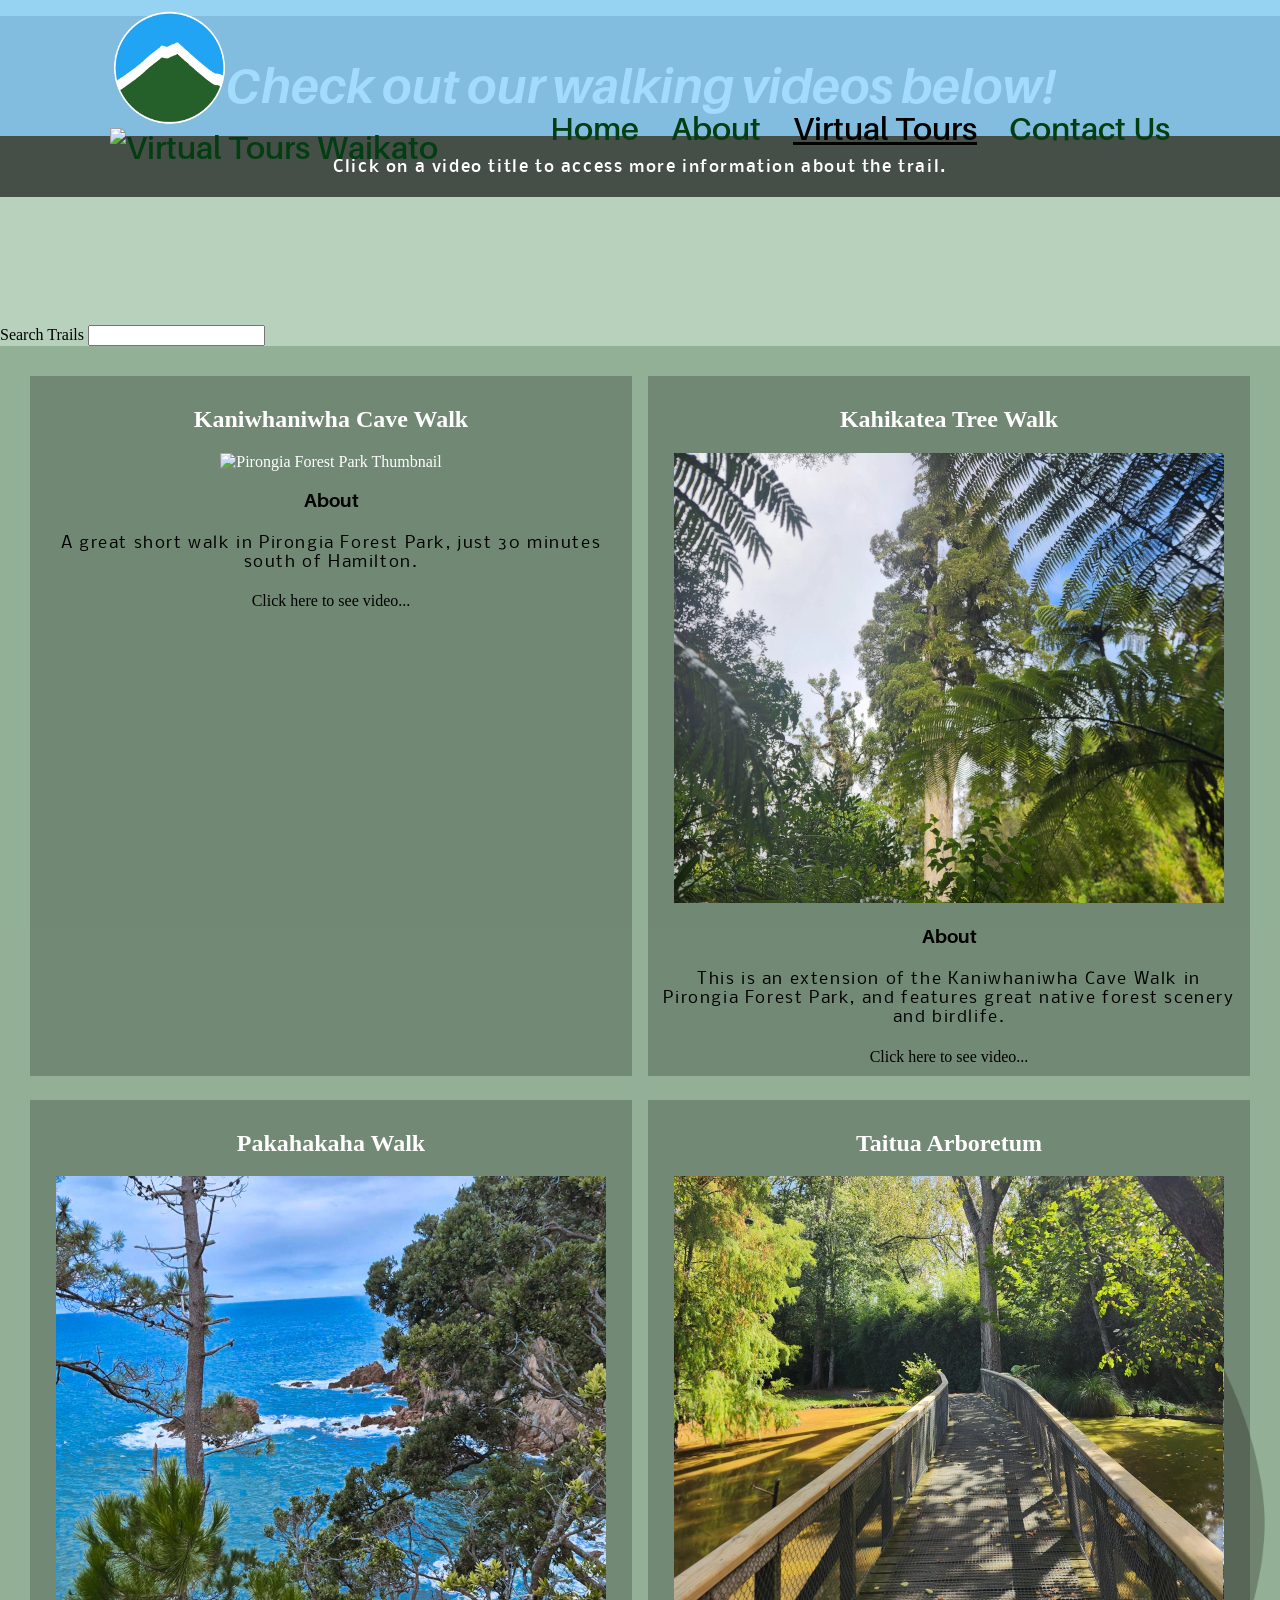
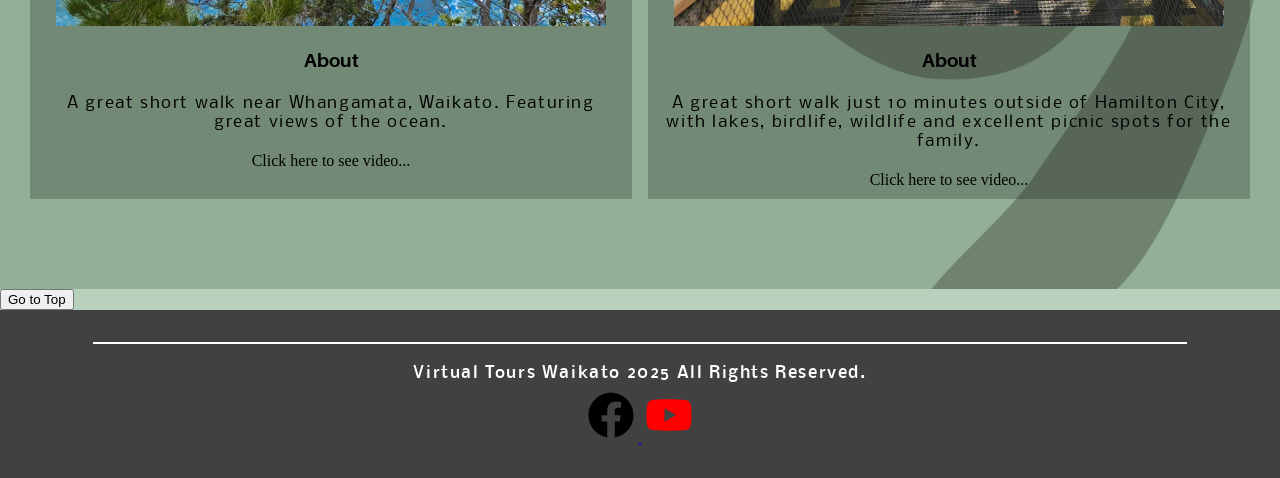
==== commit 21009f90: "Add files via upload" ====
--- a/videos.html
+++ b/videos.html
@@ -7,67 +7,98 @@
         <link rel="stylesheet" href="css/styles.css">
     </head>
     <body>
-        <img src="images/Ham_Lake_1.webp" class="background">
         <div class="content-wrapper">
-            
-            <div class="top-nav">
-                <div class="nav-image">
-                    <img src="images/Logo400.webp" alt="Virtual Tours Waikato Logo">
-                    <img src="images/Waikato_TextB.png" alt="Virtual Tours Waikato">
+            <div class="hero-image taitua">
+                <div class="top-nav">
+                    <div class="nav-image">
+                        <div>
+                            <a href="index.html" class="nav-link">
+                            <img src="images/Logo400.webp" alt="Virtual Tours Waikato Logo">
+                            </a>
+                         </div>
+                        <div>
+                            <a href="index.html" class="nav-link">
+                    <img src="images/Waikato_Text.webp" alt="Virtual Tours Waikato" class="nav-text">
+                </a>
+                   </div>
                 </div>
-                <a href="index.html">Home</a>
-                <a href="about.html">About</a>
-                <a href="videos.html" class="active">Trail Videos</a>
-                <a href="contact.html">Contact Us</a>
+                    <a href="index.html" id="top-of-page">Home</a>
+                    <a href="about.html">About</a>
+                    <a href="videos.html" class="active">Virtual Tours</a>
+                    <a href="contact.html">Contact Us</a>
+                </div>
+                <div class="logo">
+                    <h1 class="hide">Virtual Tours</h1>
+                    <h2>Check out our walking videos below!</h2>
+                    <p style="font-size: 1em;">Click on a video title to access more information about the trail.</p>
+                </div>
+                <div class="cta-button">
+                </div>
             </div>
-            <div class="header">
-                    <div class="logo">
-                        <h1>Walking Videos Directory</h1>
-                        <h2>Check out our walking videos below!</h2>
-                        <p style="font-size: 1em;">Click on a video title to access more information about the trail.</p>
+            <div class="background-wrapper">
+                <div class="search-wrapper">
+                    <label for="search-bar">Search Trails</label>
+                    <input type="search" id="search-bar"> 
+                </div>
+                <div id="no-results" style="display:none; text-align:center; margin: 20px 0; font-weight: bold;">
+                <p>No results found.</p>
+                </div>
+                <div class="section-cards text">
+                    <div class="flex-container three no-background">
+                        <h2>Kaniwhaniwha Cave Walk</h2>
+                         <img src="images/Kani_Thumbnail.webp" alt="Pirongia Forest Park Thumbnail">
+                        <h3>About</h3>
+                        <p>A great short walk in Pirongia Forest Park, just 30 minutes south of Hamilton.</p>
+                        <a href=walkOne.html class="a-button">Click here to see video...</a>
                     </div>
-            </div>
-            <div class="section-cards text">
-                <div class="flex-container three no-background">
-                    <h2 class="videos link"><a href=walkOne.html>Kaniwhaniwha Cave Walk</a></h2>
-                    <iframe width="560" height="315" src="https://www.youtube.com/embed/Gx48ieoB7_0?si=S-WtvIYRSiI9zPl1" title="YouTube video player" frameborder="0" allow="accelerometer; autoplay; clipboard-write; encrypted-media; gyroscope; picture-in-picture; web-share" referrerpolicy="strict-origin-when-cross-origin" allowfullscreen></iframe>
-                    <h3>About</h3>
-                    <p>Experience the beauty of some of Waikato’s best scenery from the comfort of your own home. Stream our HD videos to enhance your home workout or just enjoy the incredible views. </p>
-                    <h3>Weather</h3>
-                    <iframe id="widget-iframe" width="560px" height="200px"
- src="https://www.yr.no/en/content/2-6240720/table.html" allowtransparency="true" style="border:none"></iframe>
-                </div>
-                <div class="flex-container four no-background">
-                    <h2 class="videos">Kaniwhaniwha Kahikatea Tree Walk</h2>
-                    <iframe width="560" height="315" src="https://www.youtube.com/embed/CWHQrRTlXvQ?si=AcVnZcwRAbgIYSx1" title="YouTube video player" frameborder="0" allow="accelerometer; autoplay; clipboard-write; encrypted-media; gyroscope; picture-in-picture; web-share" referrerpolicy="strict-origin-when-cross-origin" allowfullscreen></iframe>
-                    <h3>About</h3>
-                    <p>Find links for all the necessary information to explore your chosen walk in person! Stay safe with up-to-date weather forecasts, local trail maps, and other trail-specific information which can be found on the Trail Videos page.</p>
-                <h3>Weather</h3>
-                <iframe id="widget-iframe" width="560px" height="200px"
- src="https://www.yr.no/en/content/2-6240720/table.html" allowtransparency="true" style="border:none"></iframe>
-                </div>
-                <div class="flex-container four no-background">
-                    <h2 class="videos">Pakahakaha Walk</h2>
-                    <iframe width="560" height="315" src="https://www.youtube.com/embed/1mm7AN03ols?si=Ugg0sV1-GuYXLGyC" title="YouTube video player" frameborder="0" allow="accelerometer; autoplay; clipboard-write; encrypted-media; gyroscope; picture-in-picture; web-share" referrerpolicy="strict-origin-when-cross-origin" allowfullscreen></iframe>
-                    <p>Find links for all the necessary information to explore your chosen walk in person! Stay safe with up-to-date weather forecasts, local trail maps, and other trail-specific information which can be found on the Trail Videos page.</p>
-                    <h3>Weather</h3>
-                    <iframe id="widget-iframe" width="560px" height="200px"
- src="https://www.yr.no/en/content/2-6235414/table.html" allowtransparency="true" style="border:none"></iframe>
-                </div>
-                
-            </div>
-            <div class="section-picture-view">
-                <div class="flex-container wide">
-                    <h3 class="home-page">Text</h3>
-                    <p>Some text</p>
+                    <div class="flex-container four no-background">
+                        <h2>Kahikatea Tree Walk</h2>
+                        <img src="images/Kahikatea.webp" alt="Kahikatea Tree Pirongia Thumbnail">
+                        <h3>About</h3>
+                        <p>This is an extension of the Kaniwhaniwha Cave Walk in Pirongia Forest Park, and features great native forest scenery and birdlife.</p>
+                        <a href=walkTwo.html class="a-button">Click here to see video...</a>
+                    </div>
+                    <div class="flex-container four no-background">
+                        <h2>Pakahakaha Walk</h2>
+                         <img src="images/Thames_Thumbnail.webp" alt="Pakahakaha Bay Walk Thumbnail">
+                        <h3>About</h3>
+                        <p>A great short walk near Whangamata, Waikato. Featuring great views of the ocean.</p>
+                        <a href=walkThree.html class="a-button">Click here to see video...</a>
+                    </div>
+                    <div class="flex-container four no-background">
+                        <h2>Taitua Arboretum</h2>
+                        <img src="images/Share.webp" alt="Taitua Walk Thumbnail">
+                        <h3>About</h3>
+                        <p>A great short walk just 10 minutes outside of Hamilton City, with lakes, birdlife, wildlife and excellent picnic spots for the family.</p>
+                        <a href=walkFour.html class="a-button">Click here to see video...</a>
+                    </div>
+                    <br>
+                    <br>
+                    
                 </div>
             </div>
         </div>
-        <div class="footer">
+        <button id="button-top-of-page" onclick="goTop()">Go to Top</button>
+        <div class="footer" id="footer-grid">
             <div class="white-line">
             </div>
             <p>Virtual Tours Waikato 2025 All Rights Reserved.</p>
-        </div>
+            <div class="icons">
+              <a href="https://www.facebook.com/profile.php?id=61576291499178" target="_blank">
+              <svg width="54" height="54" viewBox="0 0 24 24" transform="" id="injected-svg">
+                                          Boxicons v3.0 https://boxicons.com | License https://docs.boxicons.com/free
+                        <path d="M12 2.06c-5.5 0-10 4.5-10 10 0 4.94 3.61 9.06 8.33 9.89l.06-.05h-.06v-7.06h-2.5v-2.78h2.5V9.84c0-2.5 1.61-3.89 3.89-3.89.72 0 1.5.11 2.22.22v2.56h-1.28c-1.22 0-1.5.61-1.5 1.39v1.94h2.67l-.44 2.78h-2.22v7.06h-.06l.06.05c4.72-.83 8.33-4.94 8.33-9.89 0-5.5-4.5-10-10-10"/>
+                      </svg>
+                    </a>
+                <a href="https://www.youtube.com/@VirtualToursWaikato" target="_blank">
+              <svg  xmlns="http://www.w3.org/2000/svg" width="54" height="54"  fill="red" viewBox="0 0 24 24" id="two">
+                <path d="M21.593 7.203a2.5 2.5 0 0 0-1.762-1.766C18.265 5.007 12 5 12 5s-6.264-.007-7.831.404a2.56 2.56 0 0 0-1.766 1.778c-.413 1.566-.417 4.814-.417 4.814s-.004 3.264.406 4.814c.23.857.905 1.534 1.763 1.765 1.582.43 7.83.437 7.83.437s6.265.007 7.831-.403a2.52 2.52 0 0 0 1.767-1.763c.414-1.565.417-4.812.417-4.812s.02-3.265-.407-4.831M9.996 15.005l.005-6 5.207 3.005z"></path>
+              </svg>
+              </a>
+            </div>
+            </div>
         <script src="javascript/imagescript.js"></script>
+        <script src="javascript/search.js"></script>
+        <script src="javascript/scrollListener.js"></script>
     </body>
 </html>
